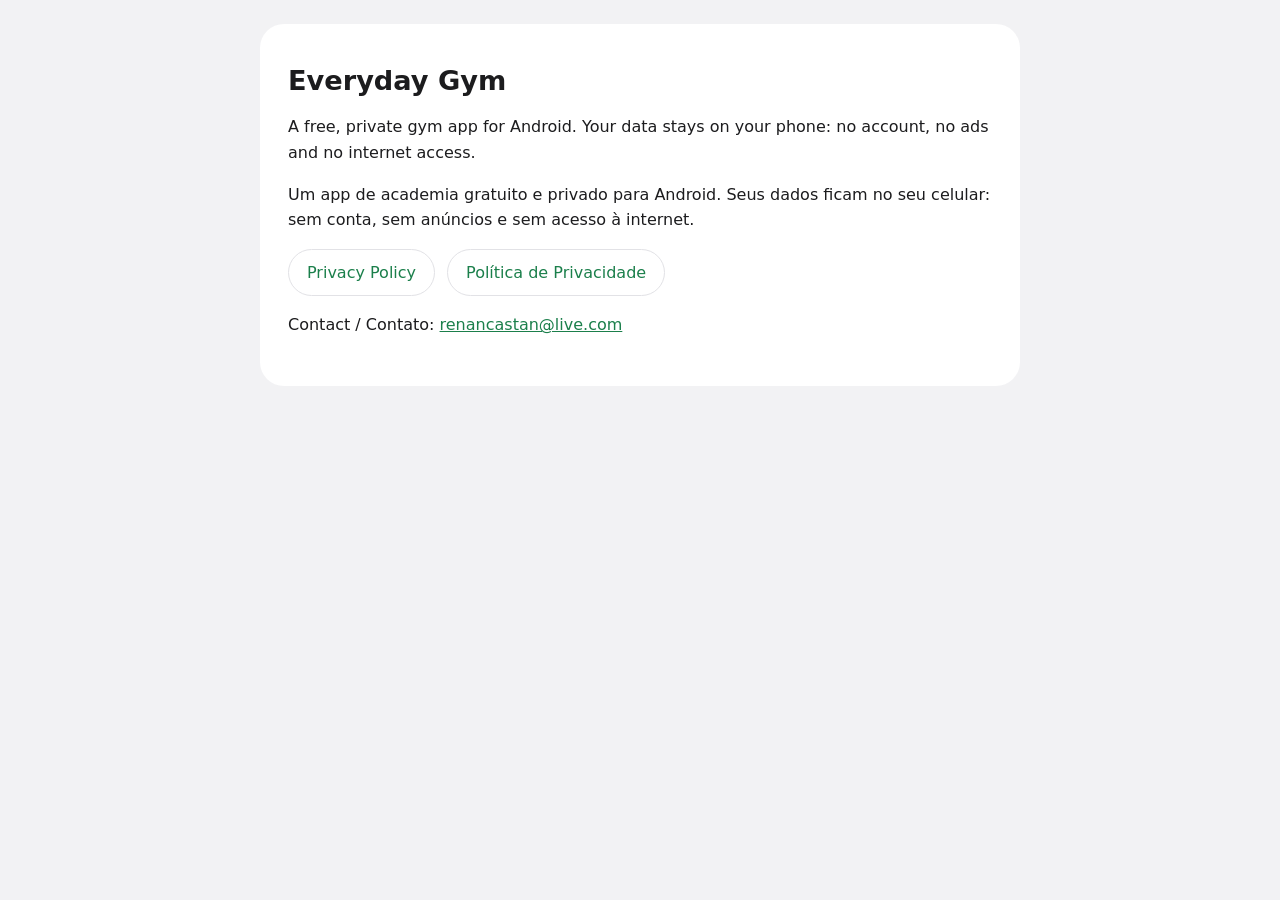
==== index.html @ 0c688749 "feat: publish privacy policy pages in English and Portuguese Co-Authored-By: Claude Opus 5.5 <norepl" ====
<!doctype html>
<html lang="en">
<head>
<meta charset="utf-8">
<meta name="viewport" content="width=device-width, initial-scale=1">
<title>Everyday Gym</title>
<link rel="stylesheet" href="assets/style.css">
</head>
<body>
<main>
<h1>Everyday Gym</h1>
<p>A free, private gym app for Android. Your data stays on your phone: no account, no ads and no internet access.</p>
<p lang="pt-BR">Um app de academia gratuito e privado para Android. Seus dados ficam no seu celular: sem conta, sem anúncios e sem acesso à internet.</p>
<ul class="links">
<li><a href="privacy/" hreflang="en">Privacy Policy</a></li>
<li><a href="privacidade/" hreflang="pt-BR">Política de Privacidade</a></li>
</ul>
<p>Contact / Contato: <a href="mailto:renancastan@live.com">renancastan@live.com</a></p>
</main>
</body>
</html>
---- assets/style.css ----
:root {
  --bg: #f2f2f4;
  --card: #ffffff;
  --text: #1c1c1e;
  --muted: #5f5f66;
  --line: #e2e2e6;
  --accent: #1b7f4b;
}
@media (prefers-color-scheme: dark) {
  :root {
    --bg: #000000;
    --card: #17171a;
    --text: #f2f2f4;
    --muted: #a3a3ab;
    --line: #2c2c31;
    --accent: #5fd394;
  }
}
* { box-sizing: border-box; }
body {
  margin: 0;
  background: var(--bg);
  color: var(--text);
  font: 16px/1.6 system-ui, -apple-system, "Segoe UI", Roboto, sans-serif;
}
main {
  max-width: 760px;
  margin: 24px auto;
  padding: 24px 28px 32px;
  background: var(--card);
  border-radius: 24px;
}
@media (max-width: 600px) {
  main { margin: 0; border-radius: 0; padding: 16px; }
}
nav { display: flex; justify-content: space-between; gap: 16px; margin-bottom: 8px; font-weight: 600; }
a { color: var(--accent); }
h1 { font-size: 1.7rem; line-height: 1.25; margin: 0.6em 0 0.4em; }
h2 { font-size: 1.2rem; margin: 1.8em 0 0.5em; }
blockquote { margin: 1em 0; padding: 0.2em 1em; border-left: 3px solid var(--accent); color: var(--muted); }
table { width: 100%; border-collapse: collapse; margin: 1em 0; font-size: 0.95rem; display: block; overflow-x: auto; }
th, td { text-align: left; vertical-align: top; padding: 8px 10px; border-bottom: 1px solid var(--line); }
th { color: var(--muted); font-weight: 600; }
code { font-size: 0.9em; }
ul { padding-left: 1.3em; }
.links { display: flex; flex-wrap: wrap; gap: 12px; padding: 0; list-style: none; }
.links a { display: inline-block; padding: 10px 18px; border-radius: 999px; border: 1px solid var(--line); text-decoration: none; }
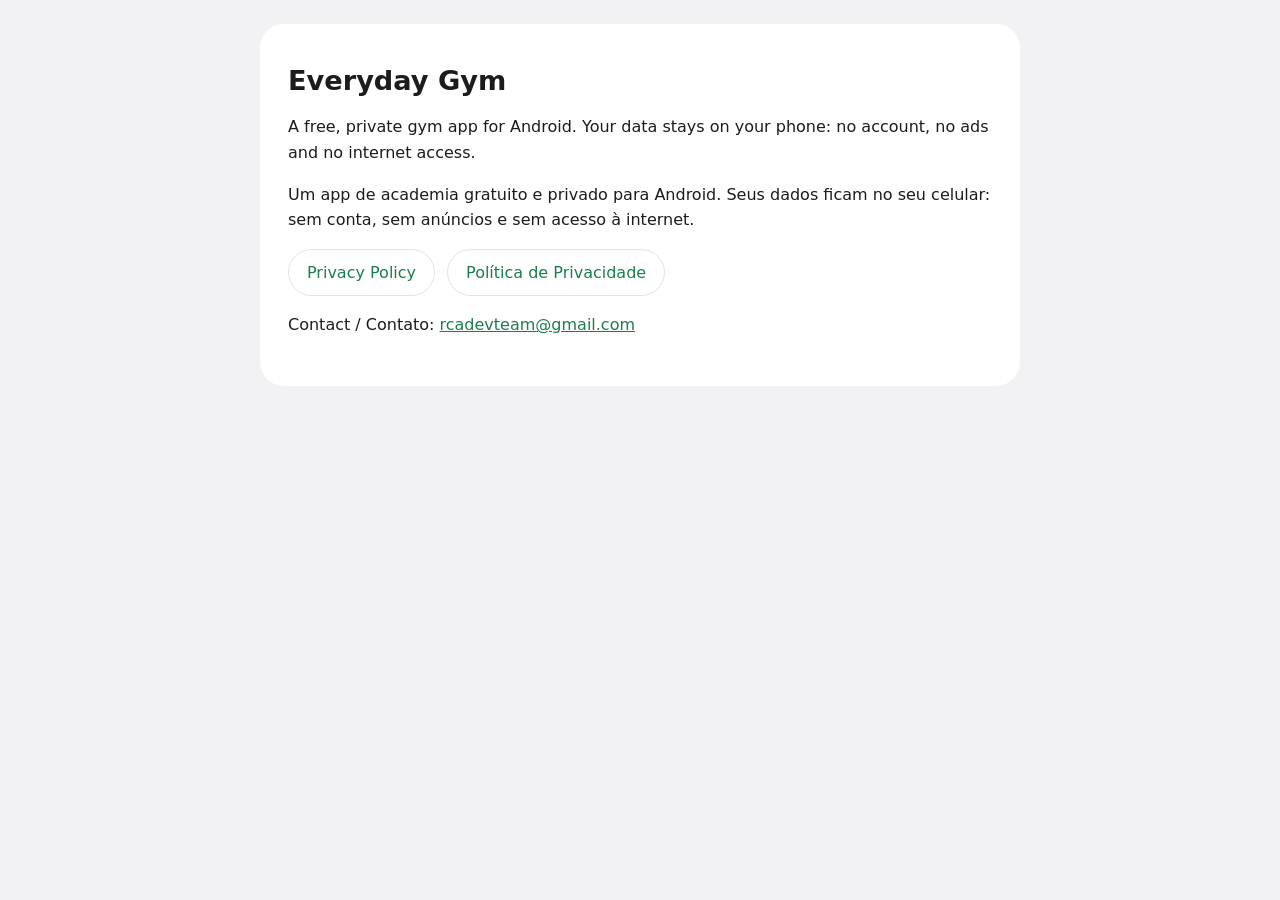
==== commit 77d0e7c1: "docs: publish as RCA Dev with the rcadevteam contact Co-Authored-By: Claude Opus 5.5 <noreply@anthro" ====
--- a/index.html
+++ b/index.html
@@ -15,7 +15,7 @@
 <li><a href="privacy/" hreflang="en">Privacy Policy</a></li>
 <li><a href="privacidade/" hreflang="pt-BR">Política de Privacidade</a></li>
 </ul>
-<p>Contact / Contato: <a href="mailto:renancastan@live.com">renancastan@live.com</a></p>
+<p>Contact / Contato: <a href="mailto:rcadevteam@gmail.com">rcadevteam@gmail.com</a></p>
 </main>
 </body>
 </html>
